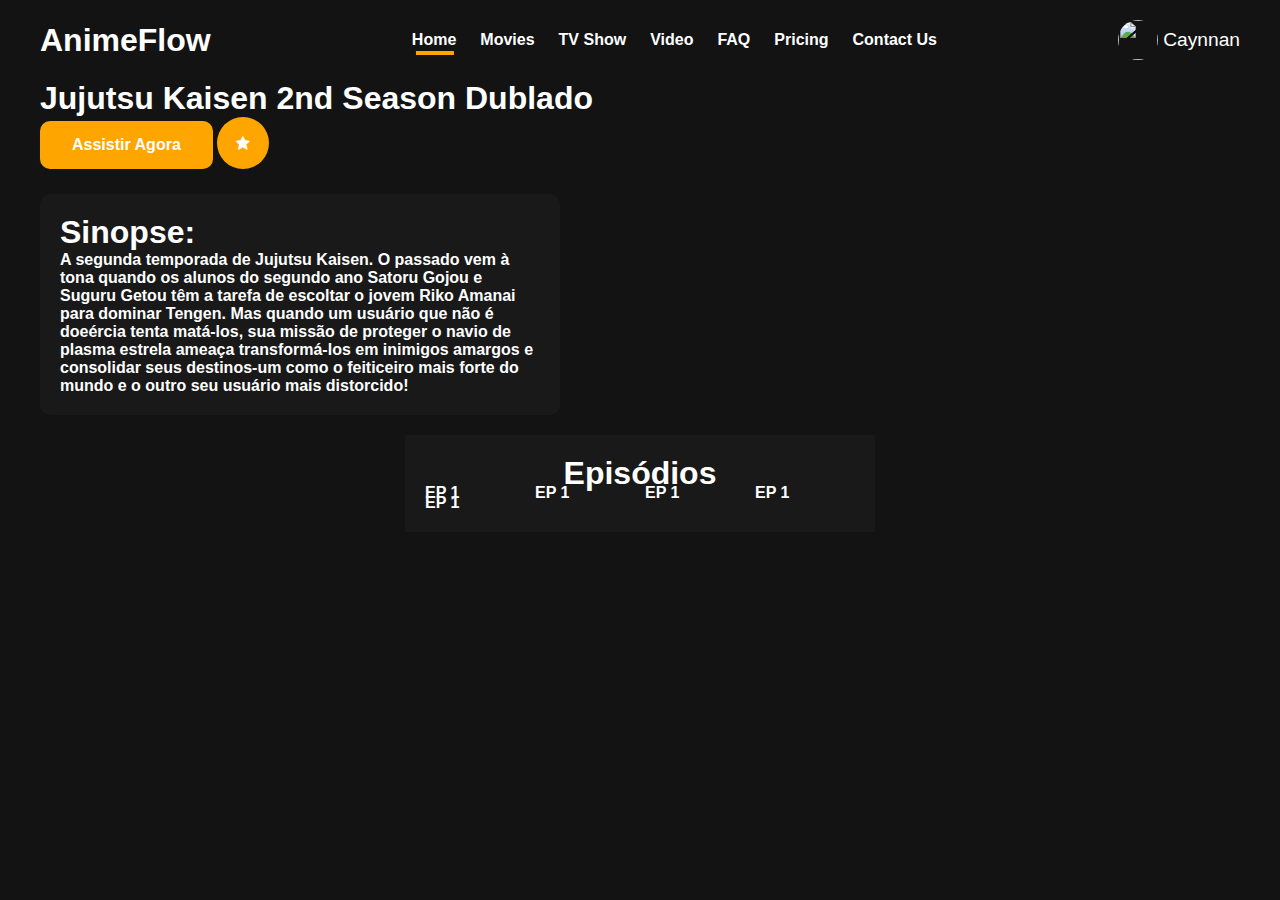
==== anime.html @ f61a8966 "Nova versão mobile, e animes page" ====
<!DOCTYPE html>
<html lang="en">
<head>
    <meta charset="UTF-8">
    <meta name="viewport" content="width=device-width, initial-scale=1.0">
    <link rel="stylesheet" href="anime.css">
    <link href='https://unpkg.com/boxicons@2.1.4/css/boxicons.min.css' rel='stylesheet'>
    <title>Document</title>
</head>
<body>
    
    <header>
        <nav class="navpc">
            <ul><h1>AnimeFlow</h1></ul>
            <ul>
                <li><a href="#" class="actived">Home</a></li>
                <li><a href="#">Movies</a></li>
                <li><a href="#">TV Show</a></li>
                <li><a href="#">Video</a></li>
                <li><a href="#">FAQ</a></li>
                <li><a href="#">Pricing</a></li>
                <li><a href="#">Contact Us</a></li>
            </ul>
            <ul>
                <div class="perfil">
                    <img class="avatar" src="https://cdn.discordapp.com/attachments/1147058048054087782/1176281222301888572/20231120_181930.gif?ex=656e4c41&is=655bd741&hm=40645b4429a1666b7f7a6c33d5adb27a15b0b6c672f9d6efa2adaaf1d0258aa5&" alt="">
                    <span>Caynnan</span>
                </div>
            </ul>
        </nav>

        <div class="menu-aberto" id="menu-aberto">
            <ul>
                <li><a onclick="fechar()" style="color: red;">(X)</a></li>
                <li><a href="#">Home</a></li>
                <li><a href="#">Movies</a></li>
                <li><a href="#">TV Show</a></li>
                <li><a href="#">Video</a></li>
                <li><a href="#">FAQ</a></li>
                <li><a href="#">Pricing</a></li>
                <li><a href="#">Contact Us</a></li>
            </ul>
        </div>

        <nav class="navcell">
            <ul>
                <h1>AnimeFlow</h1>
            </ul>
            <ul>
                <div class="perfil" onclick="abrir()">
                    <img class="avatar" src="https://cdn.discordapp.com/attachments/1147058048054087782/1176281222301888572/20231120_181930.gif?ex=656e4c41&is=655bd741&hm=40645b4429a1666b7f7a6c33d5adb27a15b0b6c672f9d6efa2adaaf1d0258aa5&" alt="">
                </div>
            </ul>
        </nav>


    </header>

    <main>
        <div class="animep1">
            <ul>
                <img src="https://s4.anilist.co/file/anilistcdn/media/anime/cover/large/bx145064-5fa4ZBbW4dqA.jpg" alt="">
            </ul>
            <ul>
                <h1>Jujutsu Kaisen 2nd Season Dublado</h1>
                <ul class="div-btns">
                    <span class="btn-watch">Assistir Agora</span>
                    <span><i class='bx bxs-star'></i></span>
                </ul>
                <div class="desc">
                    <h1>Sinopse:</h1>
                    <span>A segunda temporada de Jujutsu Kaisen.

                        O passado vem à tona quando os alunos do segundo ano Satoru Gojou e Suguru Getou têm a tarefa de escoltar o jovem Riko Amanai para dominar Tengen. Mas quando um usuário que não é doeércia tenta matá-los, sua missão de proteger o navio de plasma estrela ameaça transformá-los em inimigos amargos e consolidar seus destinos-um como o feiticeiro mais forte do mundo e o outro seu usuário mais distorcido!</span>
                </div>
            </ul>
        </div>

        <div class="eps-p">
            <div class="ss">
                <h1>Episódios</h1>
                <div class="back">
                    <div class="ep">
                        <img src="https://thumb.tapecontent.net/thumb/BjRoDmKA6QtWO9/A42QMAPYkXcXPXM.jpg" alt="">
                        <span>EP 1</span>
                    </div>

                    <div class="ep">
                        <img src="https://thumb.tapecontent.net/thumb/BjRoDmKA6QtWO9/A42QMAPYkXcXPXM.jpg" alt="">
                        <span>EP 1</span>
                    </div>

                    <div class="ep">
                        <img src="https://thumb.tapecontent.net/thumb/BjRoDmKA6QtWO9/A42QMAPYkXcXPXM.jpg" alt="">
                        <span>EP 1</span>
                    </div>

                    <div class="ep">
                        <img src="https://thumb.tapecontent.net/thumb/BjRoDmKA6QtWO9/A42QMAPYkXcXPXM.jpg" alt="">
                        <span>EP 1</span>
                    </div>

                    <div class="ep">
                        <img src="https://thumb.tapecontent.net/thumb/BjRoDmKA6QtWO9/A42QMAPYkXcXPXM.jpg" alt="">
                        <span>EP 1</span>
                    </div>
                </div>
            </div>
        </div>

    </main>

</body>
</html>
---- anime.css ----
*{
    margin: 0;
    padding: 0;
    box-sizing: border-box;
    scroll-behavior: smooth;
}

body{
    background-color: #131313;
}

.navpc{
    display: flex;
    justify-content: space-between;
    align-items: center;
    padding: 20px 40px 0 40px;
}

.navpc h1{
    color: white;
    font-family: 'Gill Sans', 'Gill Sans MT', Calibri, 'Trebuchet MS', sans-serif;
}

.navcell{
    display: none;
    align-items: center;
    justify-content: space-between;
    padding: 15px;
}

.navcell h1{
    color: white;
    font-family: 'Gill Sans', 'Gill Sans MT', Calibri, 'Trebuchet MS', sans-serif;
}

.navpc li, a{
    display: inline-block;
    padding-left: 10px;
    list-style: none;
    text-decoration: none;
    color: white;
    font-weight: bold;  
    font-family: 'Gill Sans', 'Gill Sans MT', Calibri, 'Trebuchet MS', sans-serif;
}

.menu-aberto {
    position: fixed;
    top: 0;
    right: 0;
    bottom: 0;
    background-color: #131313;
    min-height: 100vh;
    width: 90%;
    padding: 20px;
    display: none;
    opacity: 0;
    transform: translateX(100%);
    transition: opacity 0.5s ease, transform 0.5s ease;
  }

  .menu-aberto.aberto {
    display: block;
    opacity: 1;
    transform: translateX(0);
  }

.menu-aberto li{
    list-style: none;
    padding-top: 10px;
}

.actived {
    position: relative; /* Adiciona position: relative; ao item da lista para que o position: absolute; no ::before seja relativo a este elemento */
}

.actived::before {
    position: absolute;
    content: '';
    bottom: 0;
    left: 60%;
    width: 70%;
    height: 0;
    top: 20px;
    border-style: solid;
    border-width: 4px 0px 0; /* Ajusta a largura, altura e forma do triângulo */
    border-color: orange transparent transparent; /* Define a cor do triângulo */
    transform: translateX(-50%); /* Centraliza o triângulo horizontalmente */
    z-index: -1;
}


.perfil{
    display: flex;
    align-items: center;
    gap: 5px;
    font-size: larger;
    color: white;
    font-family: 'Gill Sans', 'Gill Sans MT', Calibri, 'Trebuchet MS', sans-serif;
}

.avatar{
    height: 40px;
    width: 40px;
    border-radius: 100%;
}

.animep1{
    display: flex;
    padding: 20px;
    gap: 20px;
    color: white;
    font-family: 'Gill Sans', 'Gill Sans MT', Calibri, 'Trebuchet MS', sans-serif;
    font-weight: bold;
}

.btn-watch{
    background-color: orange;
    border: none;
    color: white;
    padding: 15px 32px;
    text-align: center;
    text-decoration: none;
    display: inline-block;
    font-size: 16px;
    border-radius: 10px;
}

.bxs-star{
    background-color: orange;
    border-radius: 100%;
    padding: 18px;
}

.div-btns{
    gap: 20px;
}

.desc{
    background-color: #191919;
    border-radius: 10px;
    width: 520px;
    height: auto;
    padding: 20px;
    margin-top: 25px;
    overflow: auto;
}

.animep1 img{
    width: 300px;
    border-radius: 10px;
}

.eps-p{
    display: flex;
    align-items: center;
    justify-content: center;

}

.ep img{
    width: 100px;
    border-radius: 10px;
}

.ep{
    display: flex;
    flex-direction: column;
}

.ep span{
    margin-top: -18px;
    font-family: Arial, Helvetica, sans-serif;
    font-weight: bold;
    color: white;
}

.ss{
    display: flex;
    align-items: center;
    flex-direction: column;
    color: white;
    gap: 10px;
    font-family: 'Gill Sans', 'Gill Sans MT', Calibri, 'Trebuchet MS', sans-serif;
    background-color: #191919;
    padding: 20px;
}

.back{
    display: grid; /* Usando Grid Layout */
    grid-template-columns: repeat(4, 1fr); /* Cria 3 colunas igualmente espaçadas */
    gap: 10px; /* Espaçamento entre os elementos */
}


@media screen and (max-width: 853px) {
    .navcell{
        display: flex;
    }
    .navpc {
        display: none;
    }
    .animep1{
        flex-direction: column;
    }
    .desc{
        width: auto;
    }
    .back{
        grid-template-columns: repeat(2, 1fr);
    }

}
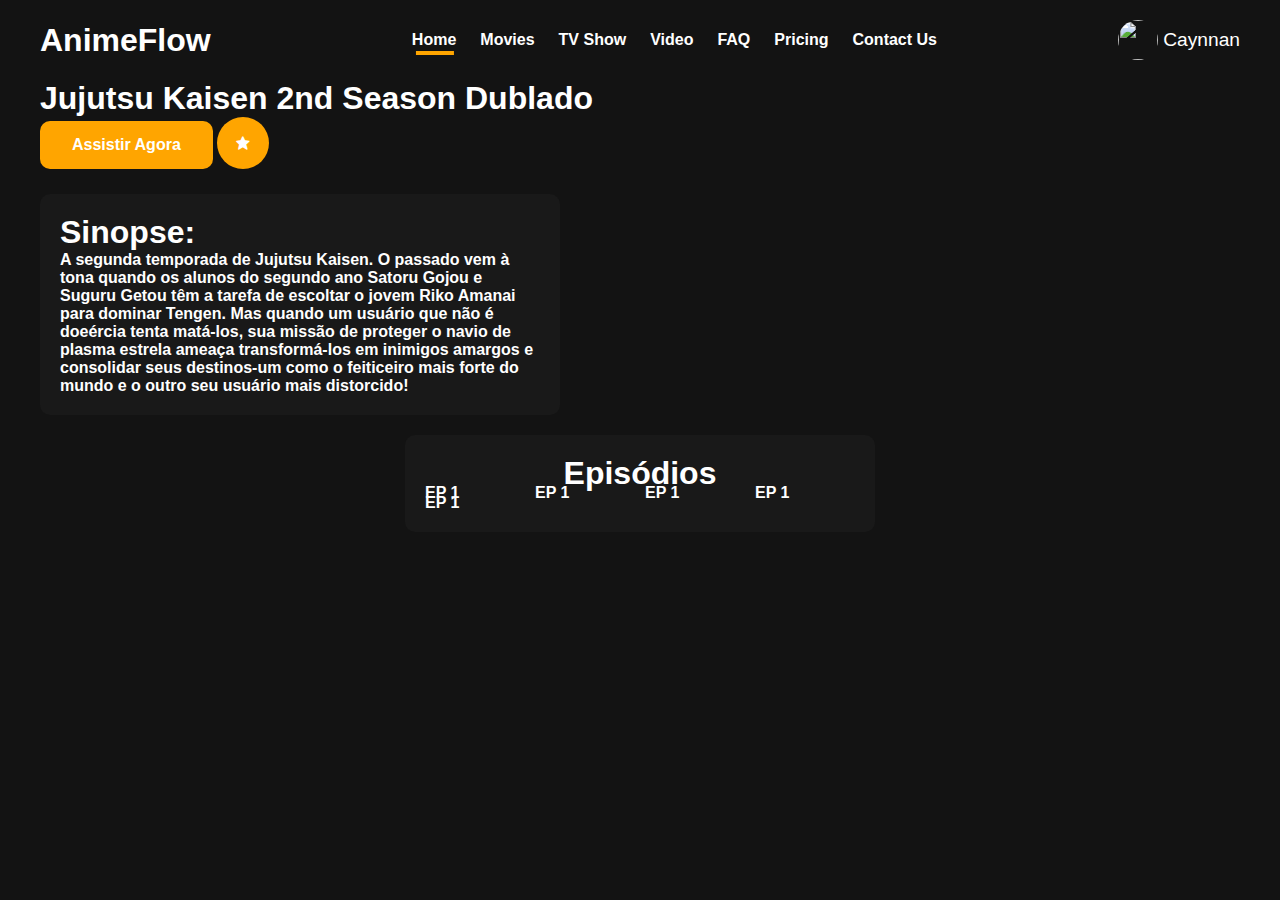
==== commit 68e16702: "correção do push antigo" ====
--- a/anime.html
+++ b/anime.html
@@ -110,5 +110,6 @@
 
     </main>
 
+<script src="script.js"></script>    
 </body>
 </html>--- a/anime.css
+++ b/anime.css
@@ -181,6 +181,7 @@
     color: white;
     gap: 10px;
     font-family: 'Gill Sans', 'Gill Sans MT', Calibri, 'Trebuchet MS', sans-serif;
+    border-radius: 10px;
     background-color: #191919;
     padding: 20px;
 }
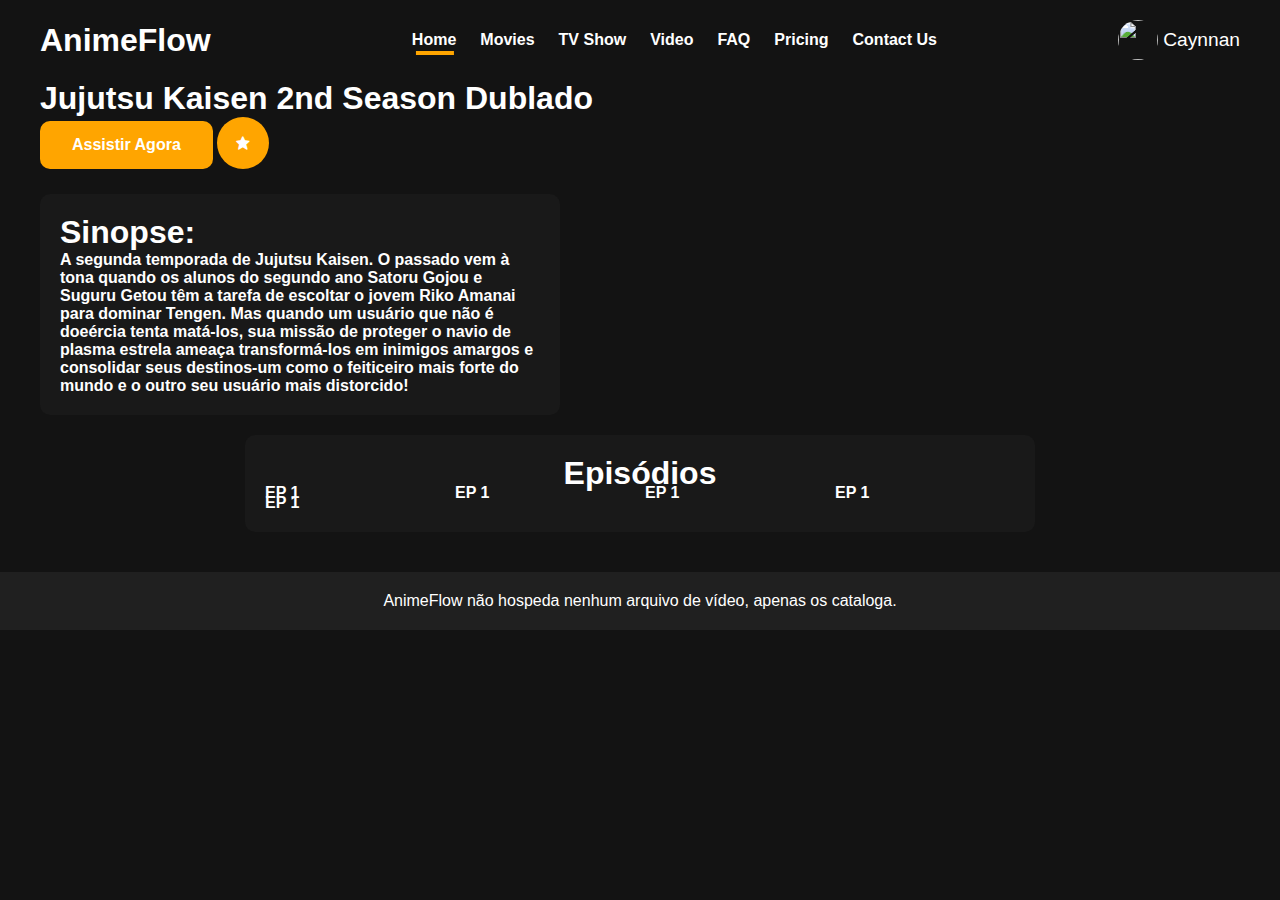
==== commit 3131b257: "Melhorado" ====
--- a/anime.html
+++ b/anime.html
@@ -110,6 +110,10 @@
 
     </main>
 
+    <footer>
+        <span>AnimeFlow não hospeda nenhum arquivo de vídeo, apenas os cataloga.</span>
+    </footer>
+
 <script src="script.js"></script>    
 </body>
 </html>--- a/anime.css
+++ b/anime.css
@@ -158,7 +158,7 @@
 }
 
 .ep img{
-    width: 100px;
+    width: 180px;
     border-radius: 10px;
 }
 
@@ -192,11 +192,24 @@
     gap: 10px; /* Espaçamento entre os elementos */
 }
 
+footer{
+    background-color: #202020;
+    display: flex;
+    justify-content: center;
+    padding: 20px;
+    color: white;
+    font-family: Arial, Helvetica, sans-serif;
+    margin-top: 40px;
+}
 
 @media screen and (max-width: 853px) {
     .navcell{
         display: flex;
     }
+    .ep img{
+        width: 130px;
+        border-radius: 10px;
+    }
     .navpc {
         display: none;
     }
